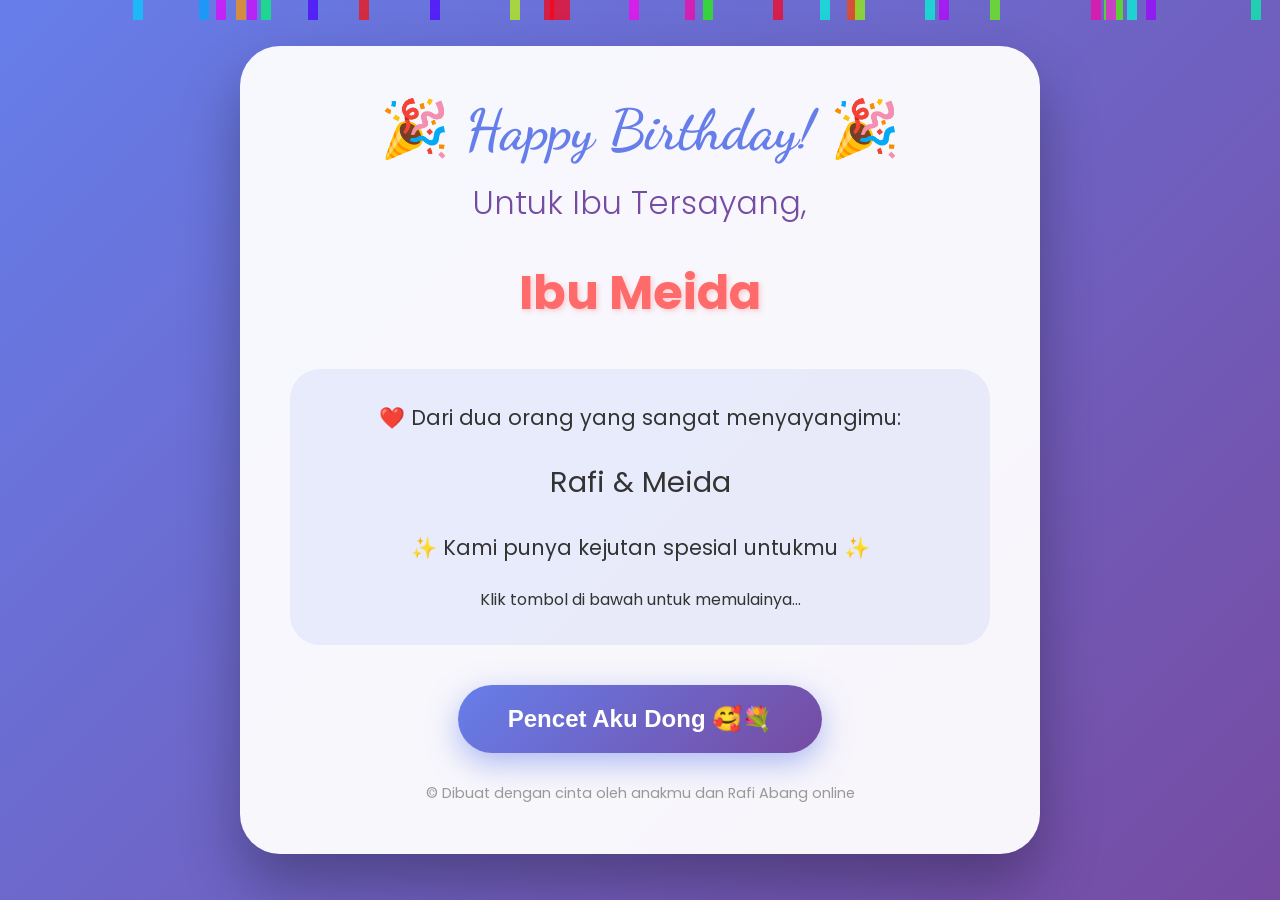
==== index.html @ c19295a9 "Add files via upload" ====
<!DOCTYPE html>
<html lang="id">
<head>
    <meta charset="UTF-8">
    <meta name="viewport" content="width=device-width, initial-scale=1.0">
    <title>🎂 Selamat Ulang Tahun Ibu</title>
    <link href="https://fonts.googleapis.com/css2?family=Poppins:wght@300;400;600;700&family=Dancing+Script:wght@700&display=swap" rel="stylesheet">
    <link rel="stylesheet" href="https://cdnjs.cloudflare.com/ajax/libs/font-awesome/6.0.0/css/all.min.css">
    <style>
        * {
            margin: 0;
            padding: 0;
            box-sizing: border-box;
        }

        body {
            font-family: 'Poppins', sans-serif;
            background: linear-gradient(135deg, #667eea 0%, #764ba2 100%);
            min-height: 100vh;
            display: flex;
            justify-content: center;
            align-items: center;
            padding: 20px;
            position: relative;
            overflow: hidden;
        }

        /* Background Confetti */
        .confetti {
            position: fixed;
            width: 100%;
            height: 100%;
            top: 0;
            left: 0;
            pointer-events: none;
            z-index: 1;
        }

        .confetti-piece {
            position: absolute;
            width: 10px;
            height: 20px;
            background: #ffd700;
            opacity: 0.7;
            animation: fall 5s linear infinite;
        }

        @keyframes fall {
            0% { transform: translateY(-100px) rotate(0deg); }
            100% { transform: translateY(100vh) rotate(360deg); }
        }

        .container {
            max-width: 800px;
            width: 100%;
            background: rgba(255, 255, 255, 0.95);
            border-radius: 40px;
            padding: 50px;
            text-align: center;
            box-shadow: 0 30px 60px rgba(0, 0, 0, 0.3);
            position: relative;
            z-index: 10;
            animation: fadeScale 1s ease;
        }

        @keyframes fadeScale {
            from { opacity: 0; transform: scale(0.9); }
            to { opacity: 1; transform: scale(1); }
        }

        h1 {
            font-size: 3.5rem;
            color: #667eea;
            margin-bottom: 15px;
            font-family: 'Dancing Script', cursive;
        }

        .to {
            font-size: 2rem;
            color: #764ba2;
            margin-bottom: 30px;
            font-weight: 300;
        }

        .highlight {
            font-size: 3rem;
            font-weight: 700;
            color: #ff6b6b;
            text-shadow: 2px 2px 5px rgba(255, 107, 107, 0.3);
            margin-bottom: 40px;
        }

        .message {
            font-size: 1.3rem;
            color: #333;
            line-height: 1.8;
            margin: 30px 0;
            padding: 30px;
            background: rgba(102, 126, 234, 0.1);
            border-radius: 30px;
        }

        .btn-container {
            display: flex;
            justify-content: center;
            margin-top: 40px;
        }

        .btn-next {
            background: linear-gradient(135deg, #667eea, #764ba2);
            color: white;
            border: none;
            padding: 20px 50px;
            font-size: 1.5rem;
            font-weight: 600;
            border-radius: 60px;
            cursor: pointer;
            transition: 0.3s;
            box-shadow: 0 10px 30px rgba(102, 126, 234, 0.5);
            animation: pulse 2s infinite;
        }

        .btn-next:hover {
            transform: translateY(-5px);
            box-shadow: 0 20px 40px rgba(102, 126, 234, 0.7);
        }

        @keyframes pulse {
            0%, 100% { transform: scale(1); }
            50% { transform: scale(1.05); }
        }

        .footer {
            margin-top: 30px;
            color: #999;
            font-size: 0.9rem;
        }
    </style>
</head>
<body>
    <!-- Confetti Background -->
    <div class="confetti" id="confetti"></div>

    <div class="container">
        <h1>🎉 Happy Birthday! 🎉</h1>
        <div class="to">Untuk Ibu Tersayang,</div>
        <div class="highlight">Ibu Meida</div>
        
        <div class="message">
            <p>❤️ Dari dua orang yang sangat menyayangimu:</p>
            <p style="font-size: 1.8rem; margin: 20px 0;">Rafi & Meida</p>
            <p>✨ Kami punya kejutan spesial untukmu ✨</p>
            <p style="font-size: 1rem; margin-top: 20px;">Klik tombol di bawah untuk memulainya...</p>
        </div>

        <div class="btn-container">
            <button class="btn-next" onclick="location.href='halaman2.html'">
                 Pencet Aku Dong 🥰💐
            </button>
        </div>

        <div class="footer">
            © Dibuat dengan cinta oleh anakmu dan Rafi Abang online
        </div>
    </div>

    <!-- 🔴 GANTI LAGU ULANG TAHUN DI SINI -->
    <audio autoplay loop id="bgMusic">
        <source src="lagu_ultah.mp3" type="audio/mpeg">
    </audio>

    <script>
        // Konfigurasi
        const AUDIO_VOLUME = 0.4;

        // Audio handling
        const audio = document.getElementById('bgMusic');
        audio.volume = AUDIO_VOLUME;

        // Auto play dengan fallback
        audio.play().catch(() => {
            console.log('Auto play dicegah, fallback setelah interaksi');
            document.addEventListener('click', function playOnce() {
                audio.play();
                document.removeEventListener('click', playOnce);
            }, { once: true });
        });

        // Confetti effect (ringan)
        function createConfetti() {
            const confettiContainer = document.getElementById('confetti');
            for (let i = 0; i < 30; i++) {
                const confetti = document.createElement('div');
                confetti.className = 'confetti-piece';
                confetti.style.left = Math.random() * 100 + '%';
                confetti.style.animationDelay = Math.random() * 5 + 's';
                confetti.style.background = `hsl(${Math.random() * 360}, 100%, 50%)`;
                confettiContainer.appendChild(confetti);
            }
        }

        createConfetti();

        // Lock back button
        history.pushState(null, null, location.href);
        window.onpopstate = () => history.go(1);
    </script>
</body>
</html>
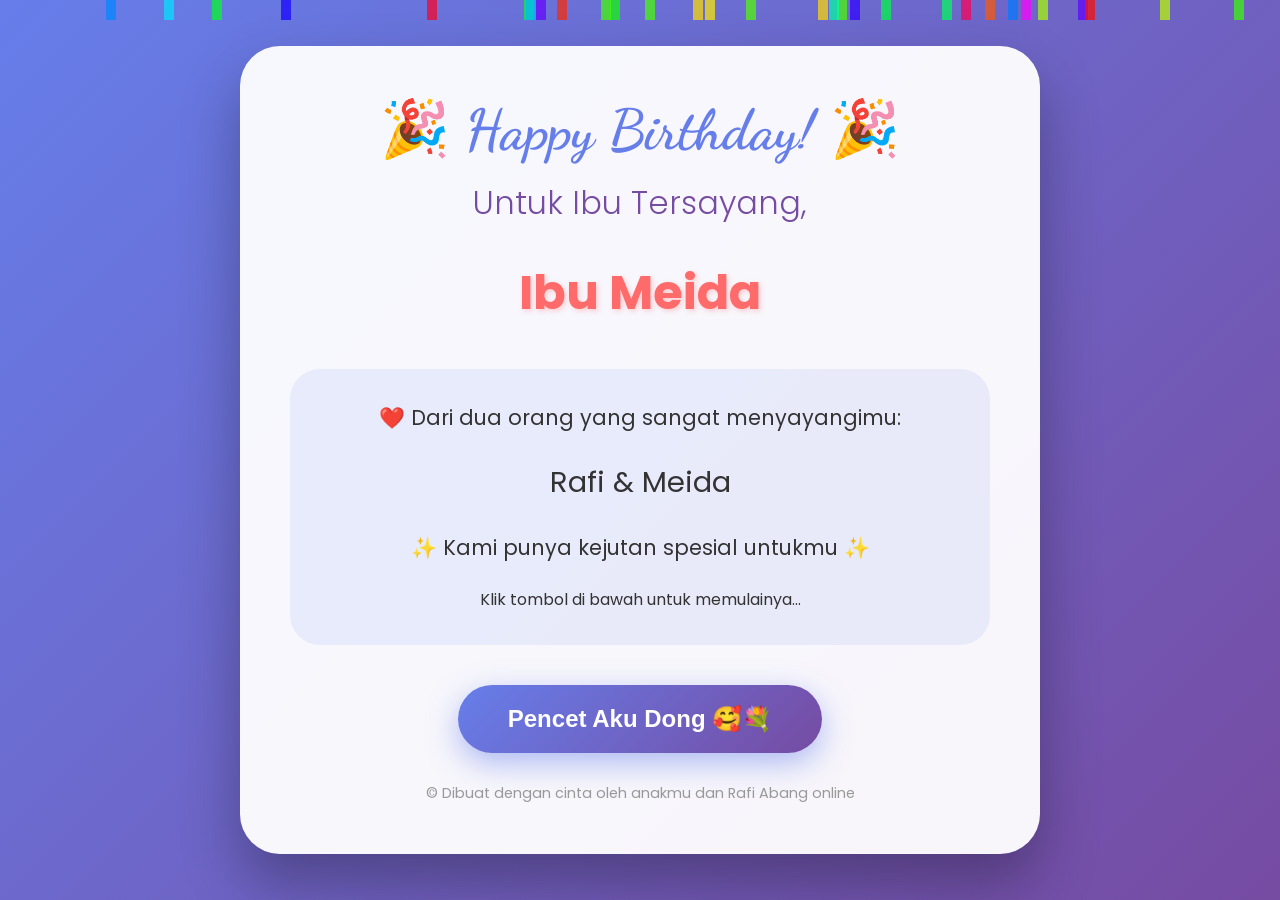
==== commit 92735619: "Update index.html" ====
--- a/index.html
+++ b/index.html
@@ -205,5 +205,7 @@
         history.pushState(null, null, location.href);
         window.onpopstate = () => history.go(1);
     </script>
+    
+     <script src="audio-handler.js"></script>
 </body>
-</html>+</html>
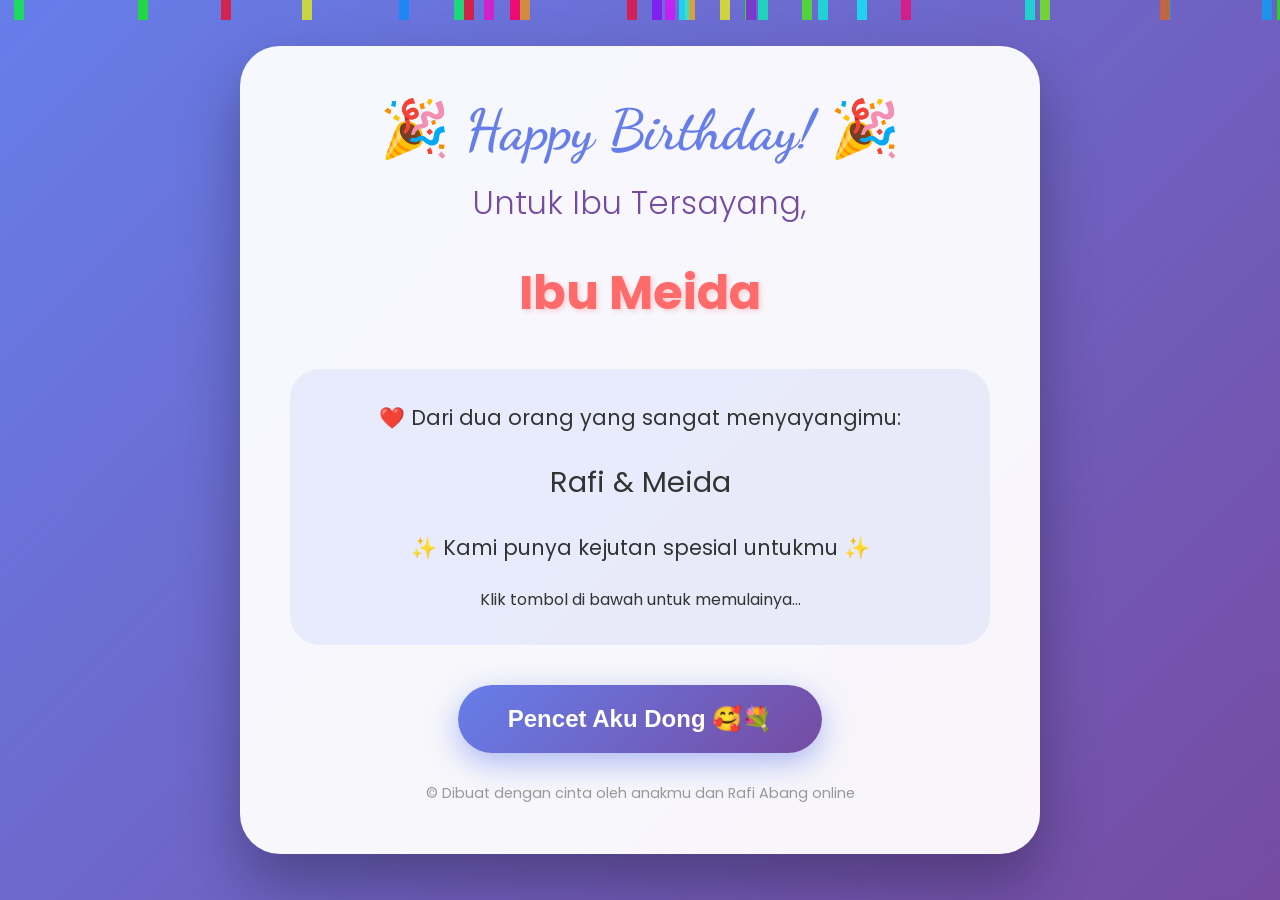
==== commit b9aa8a88: "Refactor audio handling and clean up comments Removed audio playback code and confetti background co" ====
--- a/index.html
+++ b/index.html
@@ -25,7 +25,6 @@
             overflow: hidden;
         }
 
-        /* Background Confetti */
         .confetti {
             position: fixed;
             width: 100%;
@@ -138,7 +137,6 @@
     </style>
 </head>
 <body>
-    <!-- Confetti Background -->
     <div class="confetti" id="confetti"></div>
 
     <div class="container">
@@ -164,29 +162,8 @@
         </div>
     </div>
 
-    <!-- 🔴 GANTI LAGU ULANG TAHUN DI SINI -->
-    <audio autoplay loop id="bgMusic">
-        <source src="lagu_ultah.mp3" type="audio/mpeg">
-    </audio>
-
+    <script src="audio-handler.js"></script>
     <script>
-        // Konfigurasi
-        const AUDIO_VOLUME = 0.4;
-
-        // Audio handling
-        const audio = document.getElementById('bgMusic');
-        audio.volume = AUDIO_VOLUME;
-
-        // Auto play dengan fallback
-        audio.play().catch(() => {
-            console.log('Auto play dicegah, fallback setelah interaksi');
-            document.addEventListener('click', function playOnce() {
-                audio.play();
-                document.removeEventListener('click', playOnce);
-            }, { once: true });
-        });
-
-        // Confetti effect (ringan)
         function createConfetti() {
             const confettiContainer = document.getElementById('confetti');
             for (let i = 0; i < 30; i++) {
@@ -198,14 +175,10 @@
                 confettiContainer.appendChild(confetti);
             }
         }
-
         createConfetti();
-
-        // Lock back button
+        
         history.pushState(null, null, location.href);
         window.onpopstate = () => history.go(1);
     </script>
-    
-     <script src="audio-handler.js"></script>
 </body>
 </html>
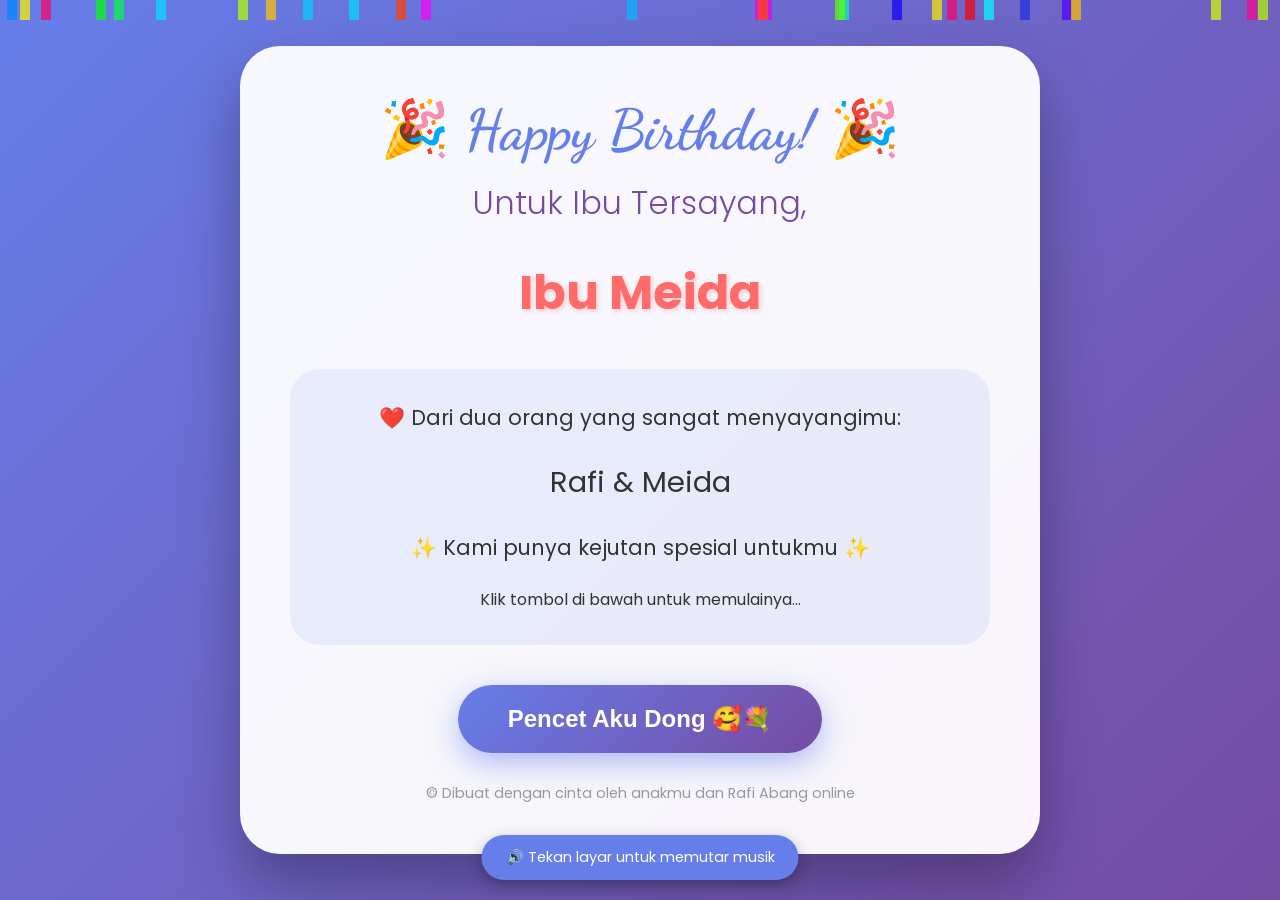
==== commit a765f1f3: "Update index.html" ====
--- a/index.html
+++ b/index.html
@@ -134,6 +134,27 @@
             color: #999;
             font-size: 0.9rem;
         }
+
+        /* Toast notification */
+        .audio-toast {
+            position: fixed;
+            bottom: 20px;
+            left: 50%;
+            transform: translateX(-50%);
+            background: #667eea;
+            color: white;
+            padding: 12px 24px;
+            border-radius: 50px;
+            z-index: 9999;
+            font-size: 0.9rem;
+            box-shadow: 0 5px 15px rgba(0,0,0,0.3);
+            animation: slideUp 0.3s ease;
+        }
+
+        @keyframes slideUp {
+            from { transform: translate(-50%, 100%); opacity: 0; }
+            to { transform: translate(-50%, 0); opacity: 1; }
+        }
     </style>
 </head>
 <body>
@@ -164,6 +185,48 @@
 
     <script src="audio-handler.js"></script>
     <script>
+        // 🔥 PAKSA AUDIO PLAY DI INDEX (CUKUP DI SINI!)
+        (function forcePlayAudio() {
+            if (window.audioInstance) {
+                window.audioInstance.play()
+                    .then(() => {
+                        console.log('✅ Audio berhasil diputar');
+                        localStorage.setItem('bgMusicState', JSON.stringify({
+                            isPlaying: true,
+                            currentTime: window.audioInstance.currentTime
+                        }));
+                    })
+                    .catch(() => {
+                        console.log('⚠️ Autoplay diblokir, tampilkan toast');
+                        
+                        // Tampilkan toast
+                        const toast = document.createElement('div');
+                        toast.className = 'audio-toast';
+                        toast.innerHTML = '🔊 Tekan layar untuk memutar musik';
+                        document.body.appendChild(toast);
+                        
+                        // Play saat user interaksi
+                        const playOnClick = function() {
+                            window.audioInstance.play()
+                                .then(() => {
+                                    console.log('✅ Audio diputar setelah interaksi');
+                                    toast.remove();
+                                })
+                                .catch(() => {});
+                            document.removeEventListener('click', playOnClick);
+                        };
+                        
+                        document.addEventListener('click', playOnClick);
+                        
+                        // Auto hilang setelah 5 detik
+                        setTimeout(() => toast.remove(), 5000);
+                    });
+            } else {
+                setTimeout(forcePlayAudio, 500);
+            }
+        })();
+
+        // Confetti
         function createConfetti() {
             const confettiContainer = document.getElementById('confetti');
             for (let i = 0; i < 30; i++) {
@@ -177,6 +240,7 @@
         }
         createConfetti();
         
+        // Lock back button
         history.pushState(null, null, location.href);
         window.onpopstate = () => history.go(1);
     </script>
